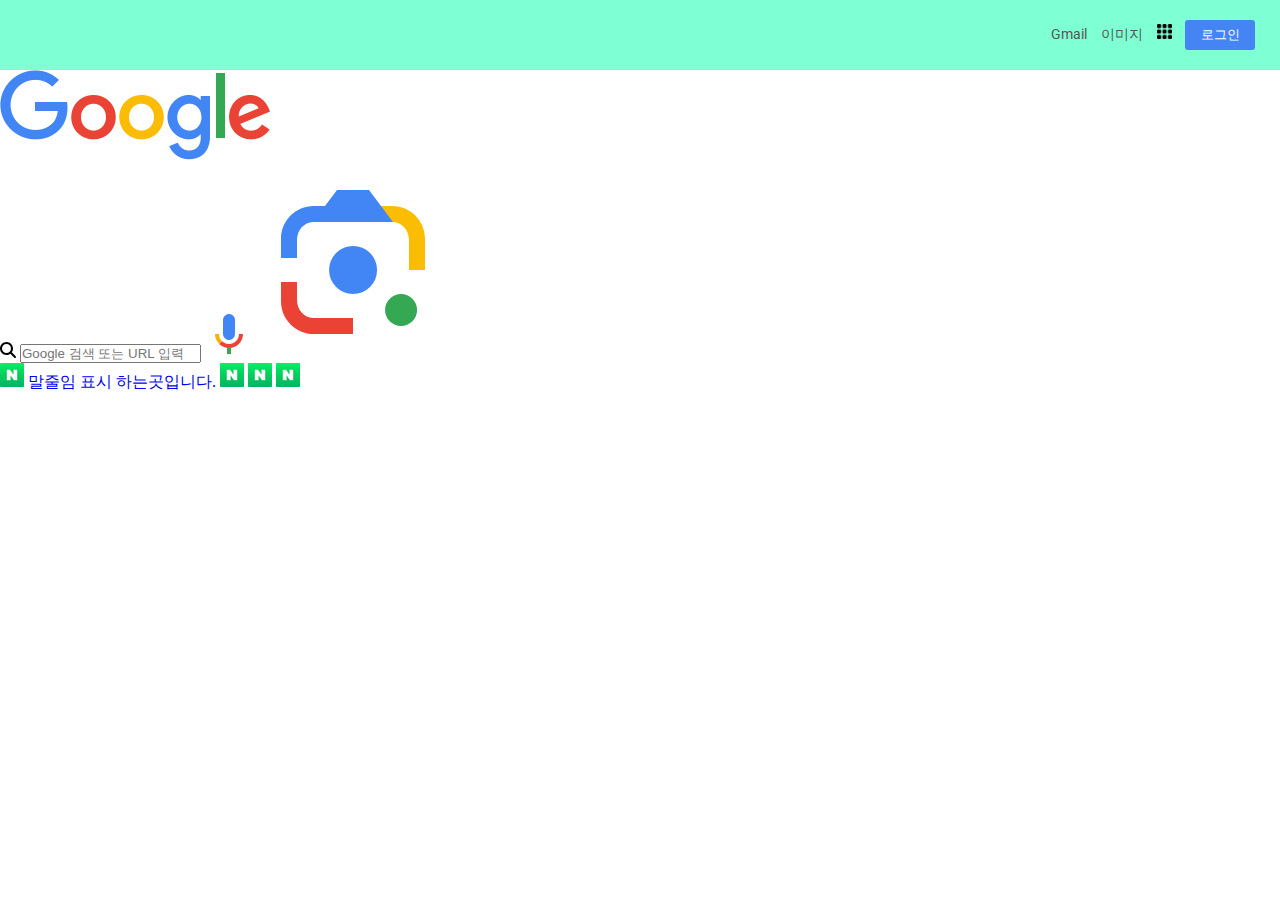
==== index.html @ 47e0297d "구글사이트 만들기 함" ====
<!DOCTYPE html>
<html lang="ko">
  <head>
    <meta charset="UTF-8" />
    <meta name="viewport" content="width=device-width, initial-scale=1.0" />
    <!-- favicon -->
    <link rel="icon" href="images/googleg_standard_color_128dp.png" />
    <link rel="stylesheet" href="css/reset.css" />
    <link rel="stylesheet" href="css/main.css" />
    <!-- fontagyn -->
    <title>Google</title>
  </head>
  <body>
    <!-- 상단 --> 
    <header>
      <nav>
        <a href="#" id="mail">Gmail</a>
        <a href="#" id="imgs">이미지</a>
        <a href="#" id="menu">
          <img src="./image/free-icon-font-grid-3917002.png" alt="그리드" />
          <span></span>
        </a>
        <a href="#"><button id="login">로그인</button></a>
      </nav>
    </header>
    <!-- 메인 -->
    <main>
      <div class="main-wa">
        <img src="image/googlelogo_color_272x92dp.png" alt="" />
        <div class="search_bar">
          <svg
            xmlns="http://www.w3.org/2000/svg"
            height="16"
            width="16"
            viewBox="0 0 512 512"
          >
            <!--!Font Awesome Free 6.5.1 by @fontawesome - https://fontawesome.com License - https://fontawesome.com/license/free Copyright 2024 Fonticons, Inc.-->
            <path
              d="M416 208c0 45.9-14.9 88.3-40 122.7L502.6 457.4c12.5 12.5 12.5 32.8 0 45.3s-32.8 12.5-45.3 0L330.7 376c-34.4 25.2-76.8 40-122.7 40C93.1 416 0 322.9 0 208S93.1 0 208 0S416 93.1 416 208zM208 352a144 144 0 1 0 0-288 144 144 0 1 0 0 288z"
            />
          </svg>
          <input type="text" placeholder="Google 검색 또는 URL 입력" />
          <a href="#">
            <img src="image/googlemic_color_24dp.png" 
            alt="음성인식"
            title="음성인식">
          </a>
          <a href="#">
            <img src="image/lens_icon.svg" alt="이미지로 검색">
          </a>
          <div class="plus">
            <ul>
                <li>
                    <a href="#">
                        <span class="bg"></span>
                        <img src="image/naver.png" alt="네이버">
                        <span>말줄임 표시 하는곳입니다.</span>
                    </a>
                    <span class="hover-bg">
                        <img src="image/naver.png" alt="아이콘">
                        <span class="hover-bg">
                            <img src="image/naver.png" alt="아이콘">
                            <span class="hover-bg">
                                <img src="image/naver.png" alt="아이콘">


                    </span>
                </li>
            </ul>
          </div>
      </div>
    </main>
  </body>
</html>
---- css/main.css ----
@charset "utf-8";
@import url("https://fonts.googleapis.com/css2?family=Noto+Sans+KR:wght@300;400;500;600;700;800;900&family=Roboto:ital,wght@0,400;0,500;0,700;0,900;1,700&display=swap");
/* font-family: 'Roboto', sans-serif; */
* {
  padding: 0;
  margin: 0;
  box-sizing: border-box;
  transition: all 0.3s;
}
a {
  text-decoration: none;
}
ul {
  list-style: none;
}
/* 상단 */
header {
  background-color: bisque;
}
nav {
  background-color: aquamarine;
  padding: 20px;
  text-align: right;
}
nav > * {
  font-family: "Roboto", sans-serif;
  font-size: 14px;
  color: #555;
  margin: 0 5px;
  position: relative;
  cursor: pointer;
}
nav a img {
  width: 15px;
  display: inline-blacr;
}
#memu {
  opacity: 0.5;
}
nav span {
  width: 30px;
  height: 30px;
  background-color: rgba(0, 0, 0, 0.2);
  position: absolute;
  top: 0;
  left: 0;
  border-radius: 50%;
  opacity: 0;
  transform: all 0.3s;
}
#mail:hover {
  text-decoration: underline;
}
#imgs:hover {
  text-decoration: underline;
}
#login {
  width: 70px;
  height: 30px;
  color: #fff;
  background-color: #4484f3;
  border: 0;
  border-radius: 3px;
  cursor: pointer;
}
#login:hover {
  background-color: #1c4b9c;
}
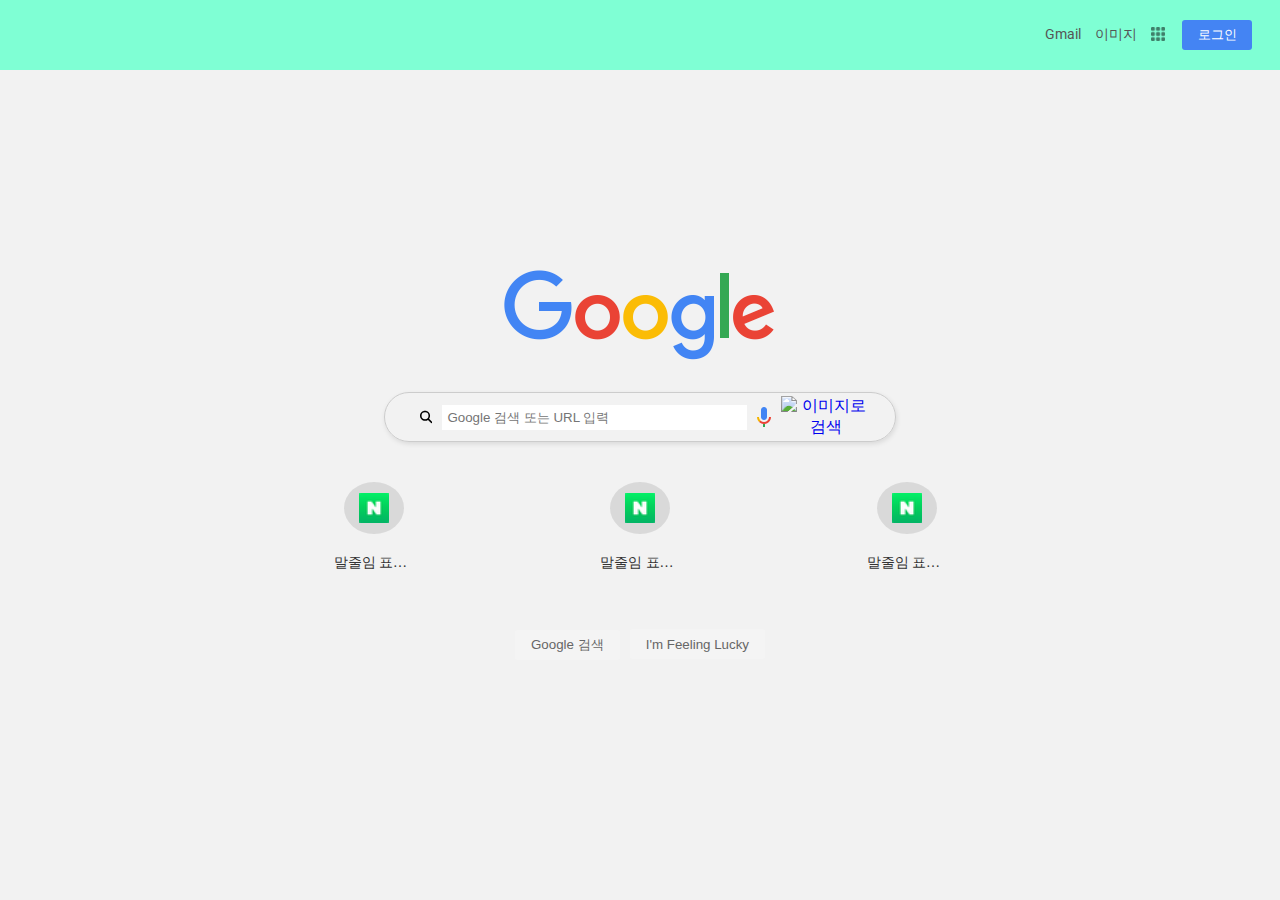
==== commit fff091dc: "구글 2차 추가" ====
--- a/index.html
+++ b/index.html
@@ -7,17 +7,21 @@
     <link rel="icon" href="images/googleg_standard_color_128dp.png" />
     <link rel="stylesheet" href="css/reset.css" />
     <link rel="stylesheet" href="css/main.css" />
-    <!-- fontagyn -->
+    <!-- font-awesome -->
+    <link
+      rel="stylesheet"
+      href="https://cdnjs.cloudflare.com/ajax/libs/font-awesome/5.15.3/css/all.min.css"
+    />
     <title>Google</title>
   </head>
   <body>
-    <!-- 상단 --> 
+    <!-- 상단 -->
     <header>
       <nav>
         <a href="#" id="mail">Gmail</a>
         <a href="#" id="imgs">이미지</a>
         <a href="#" id="menu">
-          <img src="./image/free-icon-font-grid-3917002.png" alt="그리드" />
+          <img src="images/free-icon-font-grid-3917002.png" alt="그리드" />
           <span></span>
         </a>
         <a href="#"><button id="login">로그인</button></a>
@@ -25,14 +29,15 @@
     </header>
     <!-- 메인 -->
     <main>
-      <div class="main-wa">
-        <img src="image/googlelogo_color_272x92dp.png" alt="" />
+      <div class="main-wrap">
+        <img src="images/googlelogo_color_272x92dp.png" alt="로고이미지" />
         <div class="search_bar">
           <svg
             xmlns="http://www.w3.org/2000/svg"
             height="16"
             width="16"
             viewBox="0 0 512 512"
+            class="search"
           >
             <!--!Font Awesome Free 6.5.1 by @fontawesome - https://fontawesome.com License - https://fontawesome.com/license/free Copyright 2024 Fonticons, Inc.-->
             <path
@@ -40,35 +45,62 @@
             />
           </svg>
           <input type="text" placeholder="Google 검색 또는 URL 입력" />
-          <a href="#">
-            <img src="image/googlemic_color_24dp.png" 
-            alt="음성인식"
-            title="음성인식">
+          <a href="#" >
+            <img
+              src="images/googlemic_color_24dp.png"
+              alt="음성인식"
+              title="음성인식"
+            
+            />
           </a>
-          <a href="#">
-            <img src="image/lens_icon.svg" alt="이미지로 검색">
+          <a href="#" class="lens_icon">
+            <img
+            src="images/lens_icon.png"
+            alt="이미지로 검색"
+            title="이미지로 검색"
+            class="lens_icon"
+          />
           </a>
-          <div class="plus">
+        </div>
+        <div class="plus">
             <ul>
-                <li>
-                    <a href="#">
-                        <span class="bg"></span>
-                        <img src="image/naver.png" alt="네이버">
-                        <span>말줄임 표시 하는곳입니다.</span>
-                    </a>
-                    <span class="hover-bg">
-                        <img src="image/naver.png" alt="아이콘">
-                        <span class="hover-bg">
-                            <img src="image/naver.png" alt="아이콘">
-                            <span class="hover-bg">
-                                <img src="image/naver.png" alt="아이콘">
+               <li>
+                <a href="#">
+                    <span class="bg"></span>
+                    <img src="images/naver.png" alt="네이버">
+                    <span>말줄임 표시 하는곳입니다.</span>
+                </a>
+                <span class="hover-bg">
+                    <img src="images/icon_more_vert.svg" alt="아이콘">
+                </span>
+               </li> 
+               <li>
+                <a href="#">
+                    <span class="bg"></span>
+                    <img src="images/naver.png" alt="네이버">
+                    <span>말줄임 표시 하는곳입니다.</span>
+                </a>
+                <span class="hover-bg">
+                    <img src="images/icon_more_vert.svg" alt="아이콘">
+                </span>
+               </li> 
+               <li>
+                <a href="#">
+                    <span class="bg"></span>
+                    <img src="images/naver.png" alt="네이버">
+                    <span>말줄임 표시 하는곳입니다.</span>
+                </a>
+                <span class="hover-bg">
+                    <img src="images/icon_more_vert.svg" alt="아이콘">
+                </span>
+               </li> 
 
-
-                    </span>
-                </li>
             </ul>
-          </div>
+        </div>
       </div>
+      <div class="button">
+      <button>Google 검색</button>
+          <button>I'm Feeling Lucky</button></div>
     </main>
   </body>
-</html>
+</html>--- a/css/main.css
+++ b/css/main.css
@@ -1,6 +1,7 @@
 @charset "utf-8";
 @import url("https://fonts.googleapis.com/css2?family=Noto+Sans+KR:wght@300;400;500;600;700;800;900&family=Roboto:ital,wght@0,400;0,500;0,700;0,900;1,700&display=swap");
 /* font-family: 'Roboto', sans-serif; */
+
 * {
   padding: 0;
   margin: 0;
@@ -12,6 +13,9 @@
 }
 ul {
   list-style: none;
+}
+img{
+    vertical-align: middle;
 }
 /* 상단 */
 header {
@@ -31,28 +35,32 @@
   cursor: pointer;
 }
 nav a img {
-  width: 15px;
-  display: inline-blacr;
-}
-#memu {
-  opacity: 0.5;
-}
-nav span {
-  width: 30px;
-  height: 30px;
-  background-color: rgba(0, 0, 0, 0.2);
-  position: absolute;
-  top: 0;
-  left: 0;
-  border-radius: 50%;
-  opacity: 0;
-  transform: all 0.3s;
-}
-#mail:hover {
-  text-decoration: underline;
-}
-#imgs:hover {
-  text-decoration: underline;
+  width: 14px;
+padding-bottom: 3px;
+}
+#menu{
+    opacity: 0.5;
+    width: 14px;
+    height: 14px;
+    display: inline-block;
+}
+nav span{
+    width: 30px;
+    height: 30px;
+    background-color: rgba(0,0,0,0.2);
+display: block;
+position: absolute;
+top: -9px;
+left: -8px;
+border-radius: 50%;
+opacity: 0;
+transition: all 0.3s;
+}
+nav span:hover{
+    opacity: 1;
+}
+#mail:hover{
+text-decoration: underline;
 }
 #login {
   width: 70px;
@@ -64,5 +72,147 @@
   cursor: pointer;
 }
 #login:hover {
-  background-color: #1c4b9c;
-}
+    background-color: #3465b9;
+}
+/* main */
+.main-wrap{
+  text-align: center;
+  /* margin:  0 auto; */
+
+  margin-top: 200px;
+}
+.search_bar{
+  
+  width: 40%;
+  max-width: 560px;
+  min-width: 250px;
+  margin: 30px auto;
+  border: 1px solid #ccc;
+border-radius:100px;
+display: inline-block;
+padding: 3px 25px;
+display: flex;
+align-items: center;
+box-shadow: 1px 2px 5px rgba(0, 0, 0, 0.1);
+}
+.search_bar a img{
+  width: 24px;
+  margin-left: 5px;
+}
+.search{
+  margin: 10px;
+}
+.search_bar input{
+  width: 85%;
+  border: 0;
+  outline: none;
+}
+/* 플러스 */
+.plus{
+  width:50% ;
+  /* background-color: bisque; */
+  margin: 0 auto;
+}
+.plus ul{
+  display: flex;
+  justify-content: space-between;
+  
+}
+.plus ul li{
+  position: relative;
+}
+.plus ul li a{
+  width: 107px;
+  height: 107px;
+ display: flex;
+ flex-direction: column;
+ align-items: center;
+ position: relative;
+ padding: 10px;
+ margin: 0 auto;
+}
+.plus ul li a img{
+  width: 30px;
+  height: 30px;
+  position: absolute;
+top: 21px;
+/* top: 50%;
+transform: translatey(-50%); */
+
+}
+.plus ul li a span{
+  font-size: 14px;
+  color: #333;
+  line-height:17px;
+  /* 말줄임 */
+  white-space: nowrap;/*줄 바꿈 방지*/
+  text-overflow: ellipsis;/*말줄임 표시 (...)추가*/
+  max-width: 80px;/*최대 너비 설정*/
+  overflow: hidden;/*넘침 처리*/
+}
+.plus ul li :hover .hover-bg{
+  opacity: 1;
+}
+
+.hover-bg{
+  width: 107px;
+  height: 107px;
+  background-color: rgba(0,0,0,0.2);
+  position: absolute;
+  top: 0;
+  left: 0;
+  border-radius: 3px;
+  opacity: 0;
+}
+.bg{
+  width: 60px;
+  height: 60px;
+  border-radius: 50%;
+  background-color: rgba(0, 0, 0, 0.1);
+  margin-bottom: 20px;
+}
+.hover-bg img{
+  position: absolute;
+  top:8px;
+  right: 0;
+  opacity: 0;
+
+}
+.plus ul li :hover .hover-bg img{
+  opacity: 1;
+  /* transform: all 0.6s; */
+  transition-delay: 0.7s;
+}
+button{
+  height: 30px;
+  border: 0;
+  padding: 0 15px;
+  margin: 0 3px;
+  background-color: #f4f4f4;
+  border: 1px solid transparent;
+  border-radius: 3px;
+  color: #666;
+  cursor: pointer;
+}
+.button button:hover{
+  border: 1px solid #ccc;
+  background: linear-gradient(to bottom,background: linear-gradient(to bottom, #ffffff 0%, #f6f6f6 47%, #ededed 100%);
+  box-shadow: 0px 1px 3px rgba(0, 0, 0, 0.2););
+}
+.button{
+  text-align: center;
+  margin: 50px;
+}
+/* 공지사항 */
+#container{
+  background: url(../images/notice.jpg);
+  width: 250px;
+  height: 375px;
+  margin: 100px auto;
+  display: flex;
+  flex-direction: column;
+  justify-content: center;
+  flex-direction: column;
+  gap: 20px;
+  
+}